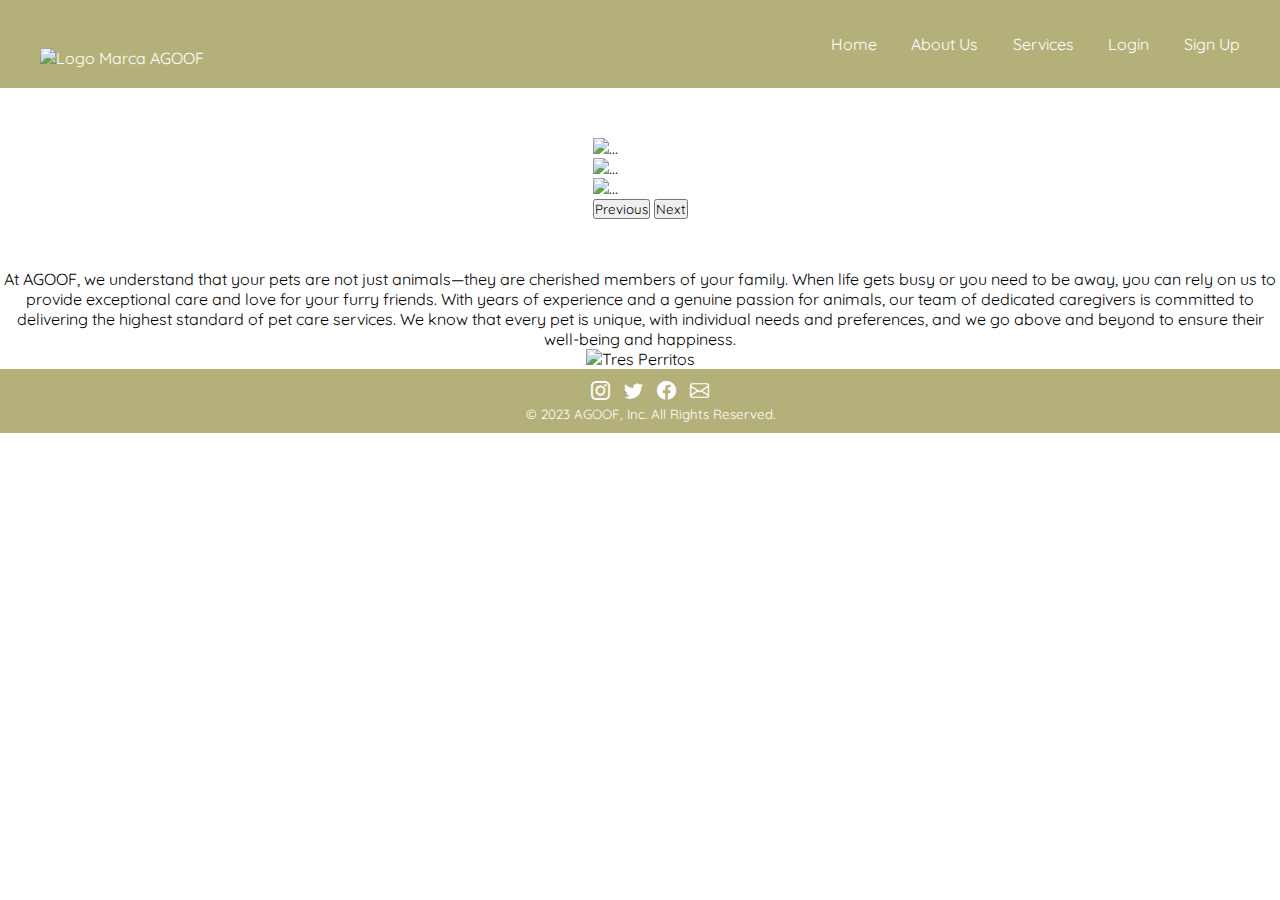
==== index.html @ e8cfb5ce "responsive" ====
<!DOCTYPE html>
<html lang="en">
<head>
<meta charset="UTF-8">
<meta http-equiv="X-UA-Compatible" content="IE=edge">
<meta name="viewport" content="width=device-width, initial-scale=1.0">
<link rel="shortcut icon" href="./assets/huella-favicon.png">
<link rel="preconnect" href="https://fonts.googleapis.com">
<link rel="preconnect" href="https://fonts.gstatic.com" crossorigin>
<link href="https://fonts.googleapis.com/css2?family=Merriweather+Sans&display=swap" rel="stylesheet">
<link rel="preconnect" href="https://fonts.googleapis.com">
<link rel="preconnect" href="https://fonts.gstatic.com" crossorigin>
<link href="https://fonts.googleapis.com/css2?family=Quicksand&display=swap" rel="stylesheet">
<link href="https://cdn.jsdelivr.net/npm/bootstrap@5.3.0/dist/css/bootstrap.min.css" rel="stylesheet" integrity="sha384-9ndCyUaIbzAi2FUVXJi0CjmCapSmO7SnpJef0486qhLnuZ2cdeRhO02iuK6FUUVM" crossorigin="anonymous">
<link rel="stylesheet" href="https://cdn.jsdelivr.net/npm/bootstrap-icons@1.10.5/font/bootstrap-icons.css">
<link rel="stylesheet" href="./css/style.css">
    <title>AGOOF | Best PetCare</title>
</head>
<body>
    <header class="header">
        <a href="./index.html"><img src="./assets/logo-negativo-transparencia.png" alt="Logo Marca AGOOF"></a>
        <nav>
            <ul class="navbottom">
                <li> <a href="./index.html">Home</a> </li>
                <li> <a href="./pages/about-us.html">About Us</a> </li>
                <li> <a href="./pages/services.html">Services</a> </li>
                <li> <a href="./pages/login.html">Login</a> </li>
                <li> <a href="./pages/sign-up.html">Sign Up</a> </li>
            </ul>
        </nav>
    </header>
    <main>
        <div id="carouselExample" class="carousel slide">
            <div class="carousel-inner">
              <div class="carousel-item active">
                <img src="./assets/dog-carroussel1bbbb.png" class="imagen-carousel" class="d-block w-max-100" alt="...">
              </div>
              <div class="carousel-item">
                <img src="./assets/dog-carroussel2bbb.png" class="imagen-carousel" class="d-block w-max-100" alt="...">
              </div>
              <div class="carousel-item">
                <img src="./assets/dog-carroussel3.jpg" class="imagen-carousel" class="d-block w-max-100" alt="...">
              </div>
            </div>
            <button class="carousel-control-prev" type="button" data-bs-target="#carouselExample" data-bs-slide="prev">
              <span class="carousel-control-prev-icon" aria-hidden="true"></span>
              <span class="visually-hidden">Previous</span>
            </button>
            <button class="carousel-control-next" type="button" data-bs-target="#carouselExample" data-bs-slide="next">
              <span class="carousel-control-next-icon" aria-hidden="true"></span>
              <span class="visually-hidden">Next</span>
            </button>
          </div>
       <!-- <h1>Welcome to AGOOF</h1>-->
        <section class="container" >
            <p class="fs-5">
                At AGOOF, we understand that your pets are not just animals—they are cherished members of your family. When life gets busy or you need to be away,
                 you can rely on us to provide exceptional care and love for your furry friends. 
                 With years of experience and a genuine passion for animals, our team of dedicated caregivers is committed to delivering the highest standard of pet care services. 
                We know that every pet is unique, with individual needs and preferences, and we go above and beyond to ensure their well-being and happiness.
            </p>
        </section>
         <img src="./assets/tres-perritos-hero.avif" class="img-responsive" alt="Tres Perritos">

    </main>
    <footer class="footer">
      <div class="container">
      	  <div class="row">
				<div class="col">
        		<a href="#"><i class="bi bi-instagram"></i></a>
				<a href="#"><i class="bi bi-twitter"></i></a>         
				<a href="#"><i class="bi bi-facebook"></i></a>
				<a href="#"><i class="bi bi-envelope"></i></a>
				</div>
        	</div>
      <div>  
        <small> &copy 2023 AGOOF, Inc. All Rights Reserved.</small>
	  </div>
	  </div>
    </footer>

    <script src="https://cdn.jsdelivr.net/npm/bootstrap@5.3.0/dist/js/bootstrap.bundle.min.js" integrity="sha384-geWF76RCwLtnZ8qwWowPQNguL3RmwHVBC9FhGdlKrxdiJJigb/j/68SIy3Te4Bkz" crossorigin="anonymous"></script>  
</body>
</html>
---- css/style.css ----
* {
  margin: 0px;
  padding: 0px;
  font-family: 'Quicksand', sans-serif; }

h1 {
  padding-top: 50px;
  color: #5585AD;
  font-family: 'Merriweather Sans', sans-serif; }

h3 {
  text-decoration: underline;
  padding: 10px;
  font-family: 'Merriweather Sans', sans-serif; }

i {
  font-size: 19px;
  padding: 5px; }

.footer {
  background-color: #B3B179;
  padding: 20px 100px;
  color: white;
  text-align: center;
  bottom: 0;
  width: 100%;
  padding: 10px; }

.footer-sign-up {
  margin-top: 171px; }

.footer-login {
  margin-top: 275px; }

.footer div a {
  text-decoration: none;
  color: white; }

@media (max-width: 700px) {
  * {
    font-size: small; } }

.header {
  background-color: #B3B179;
  width: auto;
  padding: 20px;
  display: flex;
  flex-wrap: wrap;
  flex-direction: row;
  align-content: center;
  justify-content: space-between;
  align-items: flex-end;
  margin-bottom: 50px; }

.header img {
  width: 220px;
  margin-left: 20px; }

.navbottom {
  margin-bottom: auto; }

.header a {
  color: white;
  text-decoration: none; }

.header ul {
  display: flex;
  justify-content: space-evenly;
  list-style: none;
  margin-left: auto;
  width: 450px; }

.header nav ul li {
  padding: 7px;
  margin: 7px; }

.header nav ul li:hover {
  background-color: #5585AD;
  border-radius: 30px;
  padding: 7px; }

@media (max-width: 700px) {
  .header {
    display: flex;
    flex-direction: column;
    align-items: center;
    text-align: center;
    max-width: 650px;
    overflow: hidden;
    margin: 0px; }
  .header img {
    margin: 20px; }
  .header nav ul li {
    margin: auto;
    width: auto;
    flex-wrap: wrap; }
  header nav .navbottom {
    width: fit-content; } }

main {
  display: flex;
  justify-content: center;
  align-items: center;
  flex-direction: column; }

p {
  margin-top: 50px;
  text-align: center; }

.img-responsive {
  max-width: 100%;
  height: auto; }

main section a {
  color: white;
  text-decoration: none; }

.grid-padre {
  background-color: #fdf7f0;
  text-align: center;
  padding: 10px;
  display: grid;
  margin: auto;
  grid-template-columns: repeat(3, 1fr);
  grid-template-rows: repeat(2, 1fr);
  grid-template-areas: "daycare overnight walks"  ". drop-in .";
  /*VER ESTO DE FLEX CON GRID
    display: flex;
    flex-direction: column;
    align-items: center;
    text-align: center;
    padding: 20px;
    margin: 20px; 
   */ }

.pricing-column1 {
  margin: 30px;
  border: solid;
  border-radius: 10px;
  background-color: #8484d3;
  grid-area: daycare; }

.pricing-column1 img {
  width: 280px; }

.pricing-column2 {
  margin: 30px;
  border: solid;
  border-radius: 10px;
  background-color: violet;
  grid-area: overnight; }

.pricing-column2 img {
  width: 280px; }

.pricing-column3 {
  margin: 30px;
  border: solid;
  border-radius: 10px;
  background-color: pink;
  grid-area: walks; }

.pricing-column3 img {
  width: 280px; }

.pricing-column4 {
  margin: 30px;
  border: solid;
  border-radius: 10px;
  background-color: lightblue;
  grid-area: drop-in; }

.pricing-column4 img {
  width: 255px; }

@media (max-width: 700px) {
  .carousel-inner {
    max-width: fit-content; }
  .imagen-carousel {
    width: 400px;
    margin-top: 50px; } }

main {
  display: flex;
  justify-content: center;
  align-items: center;
  flex-direction: column; }

p {
  margin-top: 50px;
  text-align: center; }

main section a {
  color: white;
  text-decoration: none; }

.grid-padre {
  background-color: #fdf7f0;
  text-align: center;
  padding: 10px;
  display: grid;
  margin: auto;
  grid-template-columns: repeat(3, 1fr);
  grid-template-rows: repeat(2, 1fr);
  grid-template-areas: "daycare overnight walks"  ". drop-in .";
  /*VER ESTO DE FLEX CON GRID
    display: flex;
    flex-direction: column;
    align-items: center;
    text-align: center;
    padding: 20px;
    margin: 20px; 
   */ }

.pricing-column1 {
  margin: 30px;
  border: solid;
  border-radius: 10px;
  background-color: #8484d3;
  grid-area: daycare; }

.pricing-column1 img {
  width: 280px; }

.pricing-column2 {
  margin: 30px;
  border: solid;
  border-radius: 10px;
  background-color: violet;
  grid-area: overnight; }

.pricing-column2 img {
  width: 280px; }

.pricing-column3 {
  margin: 30px;
  border: solid;
  border-radius: 10px;
  background-color: pink;
  grid-area: walks; }

.pricing-column3 img {
  width: 280px; }

.pricing-column4 {
  margin: 30px;
  border: solid;
  border-radius: 10px;
  background-color: lightblue;
  grid-area: drop-in; }

.pricing-column4 img {
  width: 255px; }

/* si mi dispositivo tiene 700 o  menos ...*/
@media (max-width: 700px) {
  .grid-padre {
    background-color: transparent;
    display: flex;
    flex-direction: column;
    align-items: center;
    text-align: center;
    padding: 10px;
    margin: 10px; } }

.formulario {
  padding: 50px;
  display: flex;
  flex-direction: column;
  flex-wrap: wrap;
  border: 1px solid;
  border-radius: 5px;
  background-color: #f1f1f1;
  box-shadow: 3px 1px 5px 0px rgba(0, 0, 0, 0.75); }

.formulario input {
  margin: 12px; }

.formulario input[type="text"] {
  padding-left: 5px; }

.formulario input[type="email"] {
  padding-left: 5px; }

.formulario p a {
  text-decoration: none; }

.formulario {
  padding: 50px;
  display: flex;
  flex-direction: column;
  flex-wrap: wrap;
  border: 1px solid;
  border-radius: 5px;
  background-color: #f1f1f1;
  box-shadow: 3px 1px 5px 0px rgba(0, 0, 0, 0.75); }

.formulario input {
  margin: 12px; }

.formulario input[type="text"] {
  padding-left: 5px; }

.formulario input[type="email"] {
  padding-left: 5px; }

.formulario p a {
  text-decoration: none; }

main {
  display: flex;
  justify-content: center;
  align-items: center;
  flex-direction: column; }

p {
  margin-top: 50px;
  text-align: center; }

main section a {
  color: white;
  text-decoration: none; }

.section {
  padding: 20px;
  font-size: 20px;
  text-align: center; }

.segundo {
  padding: 20px;
  font-size: 20px;
  text-align: center; }

.segundo h2 {
  padding: 30px; }

@media (max-width: 700px) {
  h3 {
    text-align: center; }
  main section h3 {
    margin-top: 30px; } }
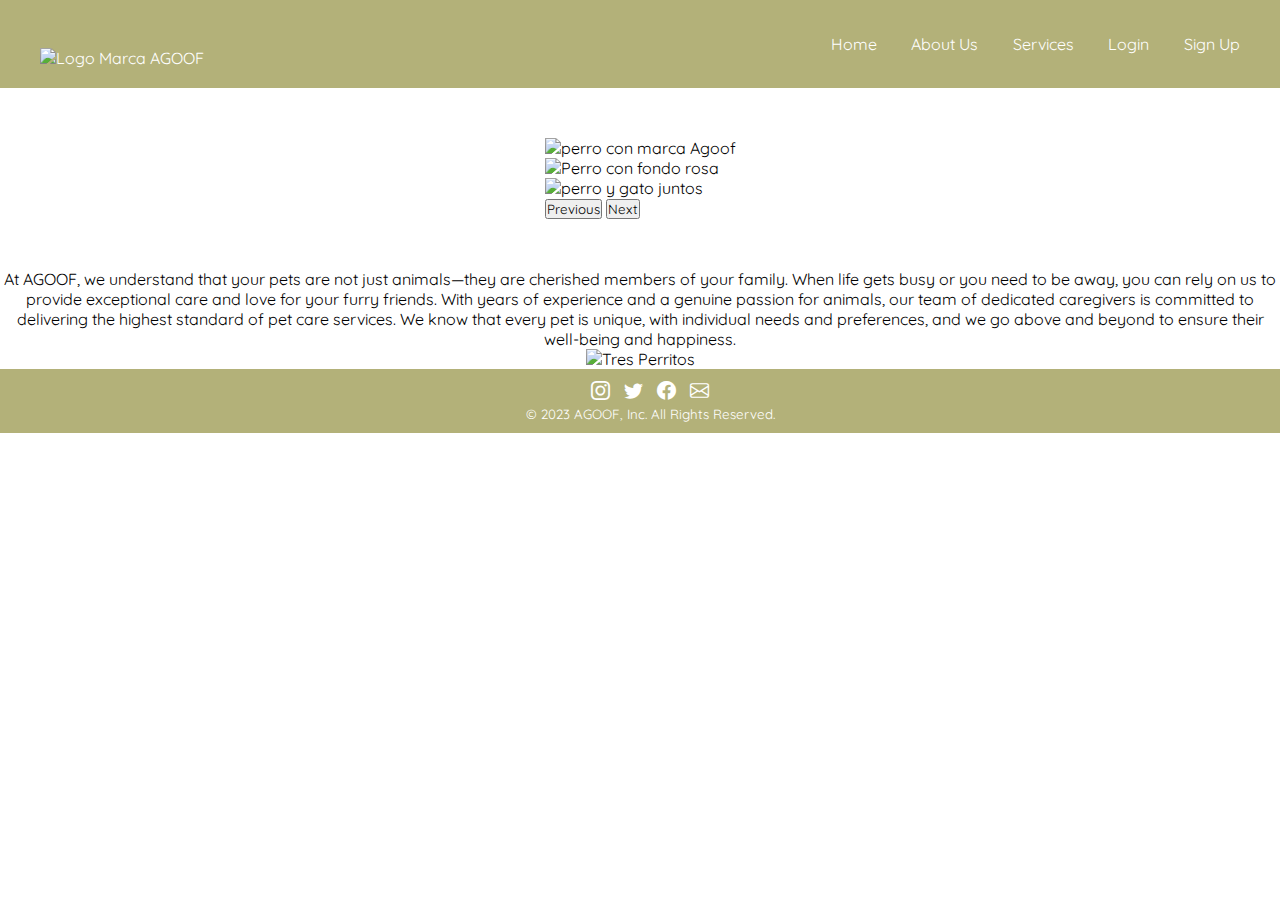
==== commit 2a65a158: "format document + alt img" ====
--- a/index.html
+++ b/index.html
@@ -1,84 +1,96 @@
 <!DOCTYPE html>
 <html lang="en">
+
 <head>
-<meta charset="UTF-8">
-<meta http-equiv="X-UA-Compatible" content="IE=edge">
-<meta name="viewport" content="width=device-width, initial-scale=1.0">
-<link rel="shortcut icon" href="./assets/huella-favicon.png">
-<link rel="preconnect" href="https://fonts.googleapis.com">
-<link rel="preconnect" href="https://fonts.gstatic.com" crossorigin>
-<link href="https://fonts.googleapis.com/css2?family=Merriweather+Sans&display=swap" rel="stylesheet">
-<link rel="preconnect" href="https://fonts.googleapis.com">
-<link rel="preconnect" href="https://fonts.gstatic.com" crossorigin>
-<link href="https://fonts.googleapis.com/css2?family=Quicksand&display=swap" rel="stylesheet">
-<link href="https://cdn.jsdelivr.net/npm/bootstrap@5.3.0/dist/css/bootstrap.min.css" rel="stylesheet" integrity="sha384-9ndCyUaIbzAi2FUVXJi0CjmCapSmO7SnpJef0486qhLnuZ2cdeRhO02iuK6FUUVM" crossorigin="anonymous">
-<link rel="stylesheet" href="https://cdn.jsdelivr.net/npm/bootstrap-icons@1.10.5/font/bootstrap-icons.css">
-<link rel="stylesheet" href="./css/style.css">
-    <title>AGOOF | Best PetCare</title>
+  <meta charset="UTF-8" />
+  <meta http-equiv="X-UA-Compatible" content="IE=edge" />
+  <meta name="viewport" content="width=device-width, initial-scale=1.0" />
+  <link rel="shortcut icon" href="./assets/huella-favicon.png" />
+  <link rel="preconnect" href="https://fonts.googleapis.com" />
+  <link rel="preconnect" href="https://fonts.gstatic.com" crossorigin />
+  <link href="https://fonts.googleapis.com/css2?family=Merriweather+Sans&display=swap" rel="stylesheet" />
+  <link rel="preconnect" href="https://fonts.googleapis.com" />
+  <link rel="preconnect" href="https://fonts.gstatic.com" crossorigin />
+  <link href="https://fonts.googleapis.com/css2?family=Quicksand&display=swap" rel="stylesheet" />
+  <link href="https://cdn.jsdelivr.net/npm/bootstrap@5.3.0/dist/css/bootstrap.min.css" rel="stylesheet"
+    integrity="sha384-9ndCyUaIbzAi2FUVXJi0CjmCapSmO7SnpJef0486qhLnuZ2cdeRhO02iuK6FUUVM" crossorigin="anonymous" />
+  <link rel="stylesheet" href="https://cdn.jsdelivr.net/npm/bootstrap-icons@1.10.5/font/bootstrap-icons.css" />
+  <link rel="stylesheet" href="./css/style.css" />
+  <title>AGOOF | Best PetCare</title>
 </head>
+
 <body>
-    <header class="header">
-        <a href="./index.html"><img src="./assets/logo-negativo-transparencia.png" alt="Logo Marca AGOOF"></a>
-        <nav>
-            <ul class="navbottom">
-                <li> <a href="./index.html">Home</a> </li>
-                <li> <a href="./pages/about-us.html">About Us</a> </li>
-                <li> <a href="./pages/services.html">Services</a> </li>
-                <li> <a href="./pages/login.html">Login</a> </li>
-                <li> <a href="./pages/sign-up.html">Sign Up</a> </li>
-            </ul>
-        </nav>
-    </header>
-    <main>
-        <div id="carouselExample" class="carousel slide">
-            <div class="carousel-inner">
-              <div class="carousel-item active">
-                <img src="./assets/dog-carroussel1bbbb.png" class="imagen-carousel" class="d-block w-max-100" alt="...">
-              </div>
-              <div class="carousel-item">
-                <img src="./assets/dog-carroussel2bbb.png" class="imagen-carousel" class="d-block w-max-100" alt="...">
-              </div>
-              <div class="carousel-item">
-                <img src="./assets/dog-carroussel3.jpg" class="imagen-carousel" class="d-block w-max-100" alt="...">
-              </div>
-            </div>
-            <button class="carousel-control-prev" type="button" data-bs-target="#carouselExample" data-bs-slide="prev">
-              <span class="carousel-control-prev-icon" aria-hidden="true"></span>
-              <span class="visually-hidden">Previous</span>
-            </button>
-            <button class="carousel-control-next" type="button" data-bs-target="#carouselExample" data-bs-slide="next">
-              <span class="carousel-control-next-icon" aria-hidden="true"></span>
-              <span class="visually-hidden">Next</span>
-            </button>
-          </div>
-       <!-- <h1>Welcome to AGOOF</h1>-->
-        <section class="container" >
-            <p class="fs-5">
-                At AGOOF, we understand that your pets are not just animals—they are cherished members of your family. When life gets busy or you need to be away,
-                 you can rely on us to provide exceptional care and love for your furry friends. 
-                 With years of experience and a genuine passion for animals, our team of dedicated caregivers is committed to delivering the highest standard of pet care services. 
-                We know that every pet is unique, with individual needs and preferences, and we go above and beyond to ensure their well-being and happiness.
-            </p>
-        </section>
-         <img src="./assets/tres-perritos-hero.avif" class="img-responsive" alt="Tres Perritos">
+  <header class="header">
+    <a href="./index.html"><img src="./assets/logo-negativo-transparencia.png" alt="Logo Marca AGOOF" /></a>
+    <nav>
+      <ul class="navbottom">
+        <li><a href="./index.html">Home</a></li>
+        <li><a href="./pages/about-us.html">About Us</a></li>
+        <li><a href="./pages/services.html">Services</a></li>
+        <li><a href="./pages/login.html">Login</a></li>
+        <li><a href="./pages/sign-up.html">Sign Up</a></li>
+      </ul>
+    </nav>
+  </header>
+  <main>
+    <div id="carouselExample" class="carousel slide">
+      <div class="carousel-inner">
+        <div class="carousel-item active">
+          <img src="./assets/dog-carroussel1bbbb.png" class="imagen-carousel" class="d-block w-max-100"
+            alt="perro con marca Agoof" />
+        </div>
+        <div class="carousel-item">
+          <img src="./assets/dog-carroussel2bbb.png" class="imagen-carousel" class="d-block w-max-100"
+            alt="Perro con fondo rosa" />
+        </div>
+        <div class="carousel-item">
+          <img src="./assets/dog-carroussel3.jpg" class="imagen-carousel" class="d-block w-max-100"
+            alt="perro y gato juntos" />
+        </div>
+      </div>
+      <button class="carousel-control-prev" type="button" data-bs-target="#carouselExample" data-bs-slide="prev">
+        <span class="carousel-control-prev-icon" aria-hidden="true"></span>
+        <span class="visually-hidden">Previous</span>
+      </button>
+      <button class="carousel-control-next" type="button" data-bs-target="#carouselExample" data-bs-slide="next">
+        <span class="carousel-control-next-icon" aria-hidden="true"></span>
+        <span class="visually-hidden">Next</span>
+      </button>
+    </div>
+    <!-- <h1>Welcome to AGOOF</h1>-->
+    <section class="container">
+      <p class="fs-5">
+        At AGOOF, we understand that your pets are not just animals—they are
+        cherished members of your family. When life gets busy or you need to
+        be away, you can rely on us to provide exceptional care and love for
+        your furry friends. With years of experience and a genuine passion for
+        animals, our team of dedicated caregivers is committed to delivering
+        the highest standard of pet care services. We know that every pet is
+        unique, with individual needs and preferences, and we go above and
+        beyond to ensure their well-being and happiness.
+      </p>
+    </section>
+    <img src="./assets/tres-perritos-hero.avif" class="img-responsive" alt="Tres Perritos" />
+  </main>
+  <footer class="footer">
+    <div class="container">
+      <div class="row">
+        <div class="col">
+          <a href="#"><i class="bi bi-instagram"></i></a>
+          <a href="#"><i class="bi bi-twitter"></i></a>
+          <a href="#"><i class="bi bi-facebook"></i></a>
+          <a href="#"><i class="bi bi-envelope"></i></a>
+        </div>
+      </div>
+      <div>
+        <small> &copy 2023 AGOOF, Inc. All Rights Reserved.</small>
+      </div>
+    </div>
+  </footer>
 
-    </main>
-    <footer class="footer">
-      <div class="container">
-      	  <div class="row">
-				<div class="col">
-        		<a href="#"><i class="bi bi-instagram"></i></a>
-				<a href="#"><i class="bi bi-twitter"></i></a>         
-				<a href="#"><i class="bi bi-facebook"></i></a>
-				<a href="#"><i class="bi bi-envelope"></i></a>
-				</div>
-        	</div>
-      <div>  
-        <small> &copy 2023 AGOOF, Inc. All Rights Reserved.</small>
-	  </div>
-	  </div>
-    </footer>
+  <script src="https://cdn.jsdelivr.net/npm/bootstrap@5.3.0/dist/js/bootstrap.bundle.min.js"
+    integrity="sha384-geWF76RCwLtnZ8qwWowPQNguL3RmwHVBC9FhGdlKrxdiJJigb/j/68SIy3Te4Bkz"
+    crossorigin="anonymous"></script>
+</body>
 
-    <script src="https://cdn.jsdelivr.net/npm/bootstrap@5.3.0/dist/js/bootstrap.bundle.min.js" integrity="sha384-geWF76RCwLtnZ8qwWowPQNguL3RmwHVBC9FhGdlKrxdiJJigb/j/68SIy3Te4Bkz" crossorigin="anonymous"></script>  
-</body>
 </html>--- a/css/style.css
+++ b/css/style.css
@@ -123,7 +123,7 @@
   margin: auto;
   grid-template-columns: repeat(3, 1fr);
   grid-template-rows: repeat(2, 1fr);
-  grid-template-areas: "daycare overnight walks"  ". drop-in .";
+  grid-template-areas: "daycare overnight walks" ". drop-in .";
   /*VER ESTO DE FLEX CON GRID
     display: flex;
     flex-direction: column;
@@ -197,12 +197,12 @@
 .grid-padre {
   background-color: #fdf7f0;
   text-align: center;
-  padding: 10px;
+  padding: 7px;
   display: grid;
   margin: auto;
   grid-template-columns: repeat(3, 1fr);
   grid-template-rows: repeat(2, 1fr);
-  grid-template-areas: "daycare overnight walks"  ". drop-in .";
+  grid-template-areas: "daycare overnight walks" ". drop-in .";
   /*VER ESTO DE FLEX CON GRID
     display: flex;
     flex-direction: column;
@@ -213,44 +213,44 @@
    */ }
 
 .pricing-column1 {
-  margin: 30px;
+  margin: 20px;
   border: solid;
   border-radius: 10px;
   background-color: #8484d3;
   grid-area: daycare; }
 
 .pricing-column1 img {
-  width: 280px; }
+  width: 200px; }
 
 .pricing-column2 {
-  margin: 30px;
+  margin: 20px;
   border: solid;
   border-radius: 10px;
   background-color: violet;
   grid-area: overnight; }
 
 .pricing-column2 img {
-  width: 280px; }
+  width: 200px; }
 
 .pricing-column3 {
-  margin: 30px;
+  margin: 20px;
   border: solid;
   border-radius: 10px;
   background-color: pink;
   grid-area: walks; }
 
 .pricing-column3 img {
-  width: 280px; }
+  width: 200px; }
 
 .pricing-column4 {
-  margin: 30px;
+  margin: 20px;
   border: solid;
   border-radius: 10px;
   background-color: lightblue;
   grid-area: drop-in; }
 
 .pricing-column4 img {
-  width: 255px; }
+  width: 200px; }
 
 /* si mi dispositivo tiene 700 o  menos ...*/
 @media (max-width: 700px) {
@@ -338,4 +338,6 @@
   h3 {
     text-align: center; }
   main section h3 {
-    margin-top: 30px; } }
+    margin-top: 30px; }
+  iframe {
+    width: auto; } }
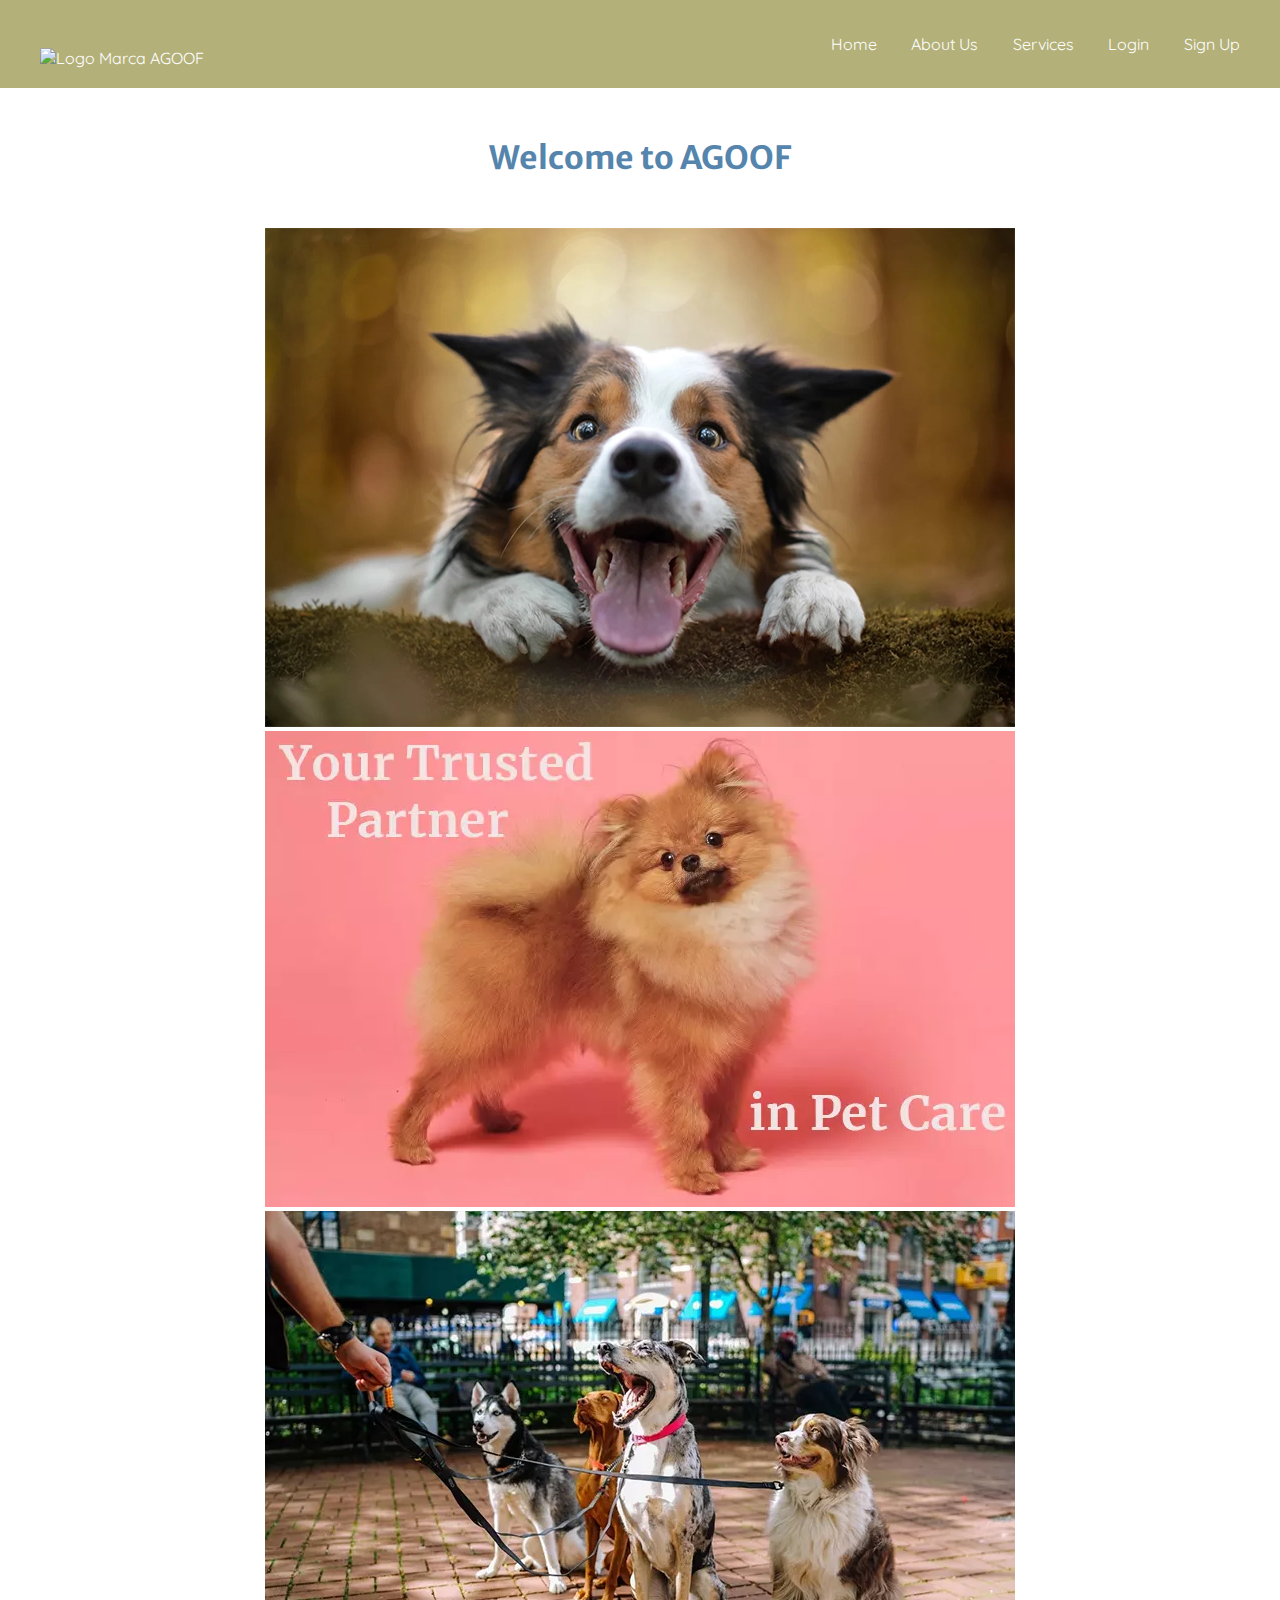
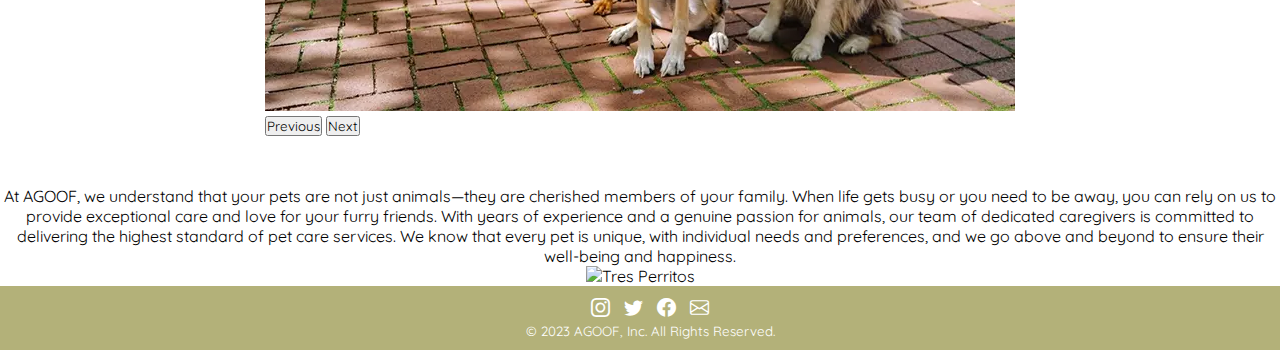
==== commit ed6fa6ca: "imagenes .webp" ====
--- a/index.html
+++ b/index.html
@@ -5,6 +5,10 @@
   <meta charset="UTF-8" />
   <meta http-equiv="X-UA-Compatible" content="IE=edge" />
   <meta name="viewport" content="width=device-width, initial-scale=1.0" />
+  <meta name="description"
+    content="Best Pet Care in your neighborhood. Meet our trusted sitters and put the worry aside. Book dog sitting or dog boarding online!">
+  <meta name="keywords"
+    content="PET, PETCARE, DOG, CAT, SITTING, DAYCARE, OVERNIGHT, DOG WALKER, BEST PET CARE, NY, ASTORIA">
   <link rel="shortcut icon" href="./assets/huella-favicon.png" />
   <link rel="preconnect" href="https://fonts.googleapis.com" />
   <link rel="preconnect" href="https://fonts.gstatic.com" crossorigin />
@@ -35,16 +39,18 @@
   <main>
     <div id="carouselExample" class="carousel slide">
       <div class="carousel-inner">
+        <h1>Welcome to AGOOF</h1>
         <div class="carousel-item active">
-          <img src="./assets/dog-carroussel1bbbb.png" class="imagen-carousel" class="d-block w-max-100"
+
+          <img src="./assets/portada-dog.webp" class="imagen-carousel" class="d-block w-max-100"
             alt="perro con marca Agoof" />
         </div>
         <div class="carousel-item">
-          <img src="./assets/dog-carroussel2bbb.png" class="imagen-carousel" class="d-block w-max-100"
+          <img src="./assets/pink-dog.webp" class="imagen-carousel" class="d-block w-max-100"
             alt="Perro con fondo rosa" />
         </div>
         <div class="carousel-item">
-          <img src="./assets/dog-carroussel3.jpg" class="imagen-carousel" class="d-block w-max-100"
+          <img src="./assets/three-dogs.webp" class="imagen-carousel" class="d-block w-max-100"
             alt="perro y gato juntos" />
         </div>
       </div>
--- a/css/style.css
+++ b/css/style.css
@@ -1,44 +1,20 @@
 * {
   margin: 0px;
   padding: 0px;
-  font-family: 'Quicksand', sans-serif; }
+  font-family: 'Quicksand', sans-serif;
+}
 
 h1 {
   padding-top: 50px;
   color: #5585AD;
-  font-family: 'Merriweather Sans', sans-serif; }
+  font-family: 'Merriweather Sans', sans-serif;
+}
 
 h3 {
   text-decoration: underline;
   padding: 10px;
-  font-family: 'Merriweather Sans', sans-serif; }
-
-i {
-  font-size: 19px;
-  padding: 5px; }
-
-.footer {
-  background-color: #B3B179;
-  padding: 20px 100px;
-  color: white;
-  text-align: center;
-  bottom: 0;
-  width: 100%;
-  padding: 10px; }
-
-.footer-sign-up {
-  margin-top: 171px; }
-
-.footer-login {
-  margin-top: 275px; }
-
-.footer div a {
-  text-decoration: none;
-  color: white; }
-
-@media (max-width: 700px) {
-  * {
-    font-size: small; } }
+  font-family: 'Merriweather Sans', sans-serif;
+}
 
 .header {
   background-color: #B3B179;
@@ -50,34 +26,41 @@
   align-content: center;
   justify-content: space-between;
   align-items: flex-end;
-  margin-bottom: 50px; }
+  margin-bottom: 50px;
+}
 
 .header img {
   width: 220px;
-  margin-left: 20px; }
+  margin-left: 20px;
+}
 
 .navbottom {
-  margin-bottom: auto; }
+  margin-bottom: auto;
+}
 
 .header a {
   color: white;
-  text-decoration: none; }
+  text-decoration: none;
+}
 
 .header ul {
   display: flex;
   justify-content: space-evenly;
   list-style: none;
   margin-left: auto;
-  width: 450px; }
+  width: 450px;
+}
 
 .header nav ul li {
   padding: 7px;
-  margin: 7px; }
+  margin: 7px;
+}
 
 .header nav ul li:hover {
   background-color: #5585AD;
   border-radius: 30px;
-  padding: 7px; }
+  padding: 7px;
+}
 
 @media (max-width: 700px) {
   .header {
@@ -87,43 +70,94 @@
     text-align: center;
     max-width: 650px;
     overflow: hidden;
-    margin: 0px; }
+    margin: 0px;
+  }
+
   .header img {
-    margin: 20px; }
+    margin: 20px;
+  }
+
   .header nav ul li {
     margin: auto;
     width: auto;
-    flex-wrap: wrap; }
+    flex-wrap: wrap;
+  }
+
   header nav .navbottom {
-    width: fit-content; } }
+    width: fit-content;
+  }
+}
 
 main {
   display: flex;
   justify-content: center;
   align-items: center;
-  flex-direction: column; }
+  flex-direction: column;
+}
 
 p {
   margin-top: 50px;
-  text-align: center; }
+  text-align: center;
+}
 
 .img-responsive {
   max-width: 100%;
-  height: auto; }
+  height: auto;
+}
+
+.carousel-inner h1 {
+  text-align: center;
+  margin-bottom: 50px;
+  padding: 0;
+}
 
 main section a {
   color: white;
-  text-decoration: none; }
+  text-decoration: none;
+}
+
+@media (max-width: 700px) {
+  .carousel-inner {
+    max-width: fit-content;
+  }
+
+  .imagen-carousel {
+    width: 400px;
+    margin-top: 50px;
+  }
+
+  .carousel-inner h1 {
+    padding-top: 40px;
+    margin-bottom: 0px;
+  }
+}
+
+main {
+  display: flex;
+  justify-content: center;
+  align-items: center;
+  flex-direction: column;
+}
+
+p {
+  margin-top: 50px;
+  text-align: center;
+}
+
+main section a {
+  color: white;
+  text-decoration: none;
+}
 
 .grid-padre {
-  background-color: #fdf7f0;
-  text-align: center;
-  padding: 10px;
+  text-align: center;
+  padding: 7px;
   display: grid;
   margin: auto;
   grid-template-columns: repeat(3, 1fr);
   grid-template-rows: repeat(2, 1fr);
-  grid-template-areas: "daycare overnight walks" ". drop-in .";
+  grid-template-areas: "daycare overnight walks"
+    ". drop-in .";
   /*VER ESTO DE FLEX CON GRID
     display: flex;
     flex-direction: column;
@@ -131,126 +165,56 @@
     text-align: center;
     padding: 20px;
     margin: 20px; 
-   */ }
-
-.pricing-column1 {
-  margin: 30px;
-  border: solid;
-  border-radius: 10px;
-  background-color: #8484d3;
-  grid-area: daycare; }
-
-.pricing-column1 img {
-  width: 280px; }
-
-.pricing-column2 {
-  margin: 30px;
-  border: solid;
-  border-radius: 10px;
-  background-color: violet;
-  grid-area: overnight; }
-
-.pricing-column2 img {
-  width: 280px; }
-
-.pricing-column3 {
-  margin: 30px;
-  border: solid;
-  border-radius: 10px;
-  background-color: pink;
-  grid-area: walks; }
-
-.pricing-column3 img {
-  width: 280px; }
-
-.pricing-column4 {
-  margin: 30px;
-  border: solid;
-  border-radius: 10px;
-  background-color: lightblue;
-  grid-area: drop-in; }
-
-.pricing-column4 img {
-  width: 255px; }
-
-@media (max-width: 700px) {
-  .carousel-inner {
-    max-width: fit-content; }
-  .imagen-carousel {
-    width: 400px;
-    margin-top: 50px; } }
-
-main {
-  display: flex;
-  justify-content: center;
-  align-items: center;
-  flex-direction: column; }
-
-p {
-  margin-top: 50px;
-  text-align: center; }
-
-main section a {
-  color: white;
-  text-decoration: none; }
-
-.grid-padre {
-  background-color: #fdf7f0;
-  text-align: center;
-  padding: 7px;
-  display: grid;
-  margin: auto;
-  grid-template-columns: repeat(3, 1fr);
-  grid-template-rows: repeat(2, 1fr);
-  grid-template-areas: "daycare overnight walks" ". drop-in .";
-  /*VER ESTO DE FLEX CON GRID
-    display: flex;
-    flex-direction: column;
-    align-items: center;
-    text-align: center;
-    padding: 20px;
-    margin: 20px; 
-   */ }
+   */
+}
+
+.grid-padre div h3 {
+  text-decoration: none;
+  color: #2a2a2a;
+  font-family: 'Quicksand', sans-serif;
+  font-size: 23px;
+  font-weight: 300;
+}
 
 .pricing-column1 {
   margin: 20px;
-  border: solid;
-  border-radius: 10px;
-  background-color: #8484d3;
-  grid-area: daycare; }
+  grid-area: daycare;
+}
 
 .pricing-column1 img {
-  width: 200px; }
+  width: 200px;
+  border-radius: 15px;
+}
 
 .pricing-column2 {
   margin: 20px;
-  border: solid;
-  border-radius: 10px;
-  background-color: violet;
-  grid-area: overnight; }
+  grid-area: overnight;
+}
 
 .pricing-column2 img {
-  width: 200px; }
+  width: 200px;
+  border-radius: 15px;
+}
 
 .pricing-column3 {
   margin: 20px;
-  border: solid;
-  border-radius: 10px;
-  background-color: pink;
-  grid-area: walks; }
+  grid-area: walks;
+}
 
 .pricing-column3 img {
-  width: 200px; }
+  width: 220px;
+  border-radius: 15px;
+}
 
 .pricing-column4 {
   margin: 20px;
-  border: solid;
-  border-radius: 10px;
-  background-color: lightblue;
-  grid-area: drop-in; }
+  grid-area: drop-in;
+}
 
 .pricing-column4 img {
-  width: 200px; }
+  width: 200px;
+  border-radius: 15px;
+}
 
 /* si mi dispositivo tiene 700 o  menos ...*/
 @media (max-width: 700px) {
@@ -261,7 +225,9 @@
     align-items: center;
     text-align: center;
     padding: 10px;
-    margin: 10px; } }
+    margin: 10px;
+  }
+}
 
 .formulario {
   padding: 50px;
@@ -271,19 +237,24 @@
   border: 1px solid;
   border-radius: 5px;
   background-color: #f1f1f1;
-  box-shadow: 3px 1px 5px 0px rgba(0, 0, 0, 0.75); }
+  box-shadow: 3px 1px 5px 0px rgba(0, 0, 0, 0.75);
+}
 
 .formulario input {
-  margin: 12px; }
+  margin: 12px;
+}
 
 .formulario input[type="text"] {
-  padding-left: 5px; }
+  padding-left: 5px;
+}
 
 .formulario input[type="email"] {
-  padding-left: 5px; }
+  padding-left: 5px;
+}
 
 .formulario p a {
-  text-decoration: none; }
+  text-decoration: none;
+}
 
 .formulario {
   padding: 50px;
@@ -293,51 +264,124 @@
   border: 1px solid;
   border-radius: 5px;
   background-color: #f1f1f1;
-  box-shadow: 3px 1px 5px 0px rgba(0, 0, 0, 0.75); }
+  box-shadow: 3px 1px 5px 0px rgba(0, 0, 0, 0.75);
+}
 
 .formulario input {
-  margin: 12px; }
+  margin: 12px;
+}
 
 .formulario input[type="text"] {
-  padding-left: 5px; }
+  padding-left: 5px;
+}
 
 .formulario input[type="email"] {
-  padding-left: 5px; }
+  padding-left: 5px;
+}
 
 .formulario p a {
-  text-decoration: none; }
+  text-decoration: none;
+}
 
 main {
   display: flex;
   justify-content: center;
   align-items: center;
-  flex-direction: column; }
+  flex-direction: column;
+}
 
 p {
   margin-top: 50px;
-  text-align: center; }
+  text-align: center;
+}
 
 main section a {
   color: white;
-  text-decoration: none; }
+  text-decoration: none;
+}
 
 .section {
   padding: 20px;
   font-size: 20px;
-  text-align: center; }
+  text-align: center;
+}
 
 .segundo {
   padding: 20px;
   font-size: 20px;
-  text-align: center; }
+  text-align: center;
+}
 
 .segundo h2 {
-  padding: 30px; }
+  padding: 30px;
+}
 
 @media (max-width: 700px) {
   h3 {
-    text-align: center; }
+    text-align: center;
+  }
+
   main section h3 {
-    margin-top: 30px; }
+    margin-top: 30px;
+  }
+
   iframe {
-    width: auto; } }
+    width: auto;
+  }
+}
+
+.daycare-settings {
+  margin: 50px;
+}
+
+.daycare-settings p {
+  text-align: left;
+}
+
+.daycare-rates {
+  background-color: #5585AD;
+  width: 200px;
+  height: 200px;
+  color: white;
+  font-size: 35px;
+  padding: 20px;
+  text-align: center;
+}
+
+.footer {
+  background-color: #B3B179;
+  padding: 20px 100px;
+  color: white;
+  text-align: center;
+  bottom: 0;
+  width: 100%;
+  padding: 10px;
+}
+
+.footer-sign-up {
+  margin-top: 141px;
+}
+
+.footer-login {
+  margin-top: 275px;
+}
+
+.footer div a {
+  text-decoration: none;
+  color: white;
+}
+
+.footer-daycare {
+  margin-top: 285px;
+}
+
+i {
+  font-size: 19px;
+  padding: 5px;
+}
+
+@media (max-width: 700px) {
+  * {
+    font-size: small;
+  }
+}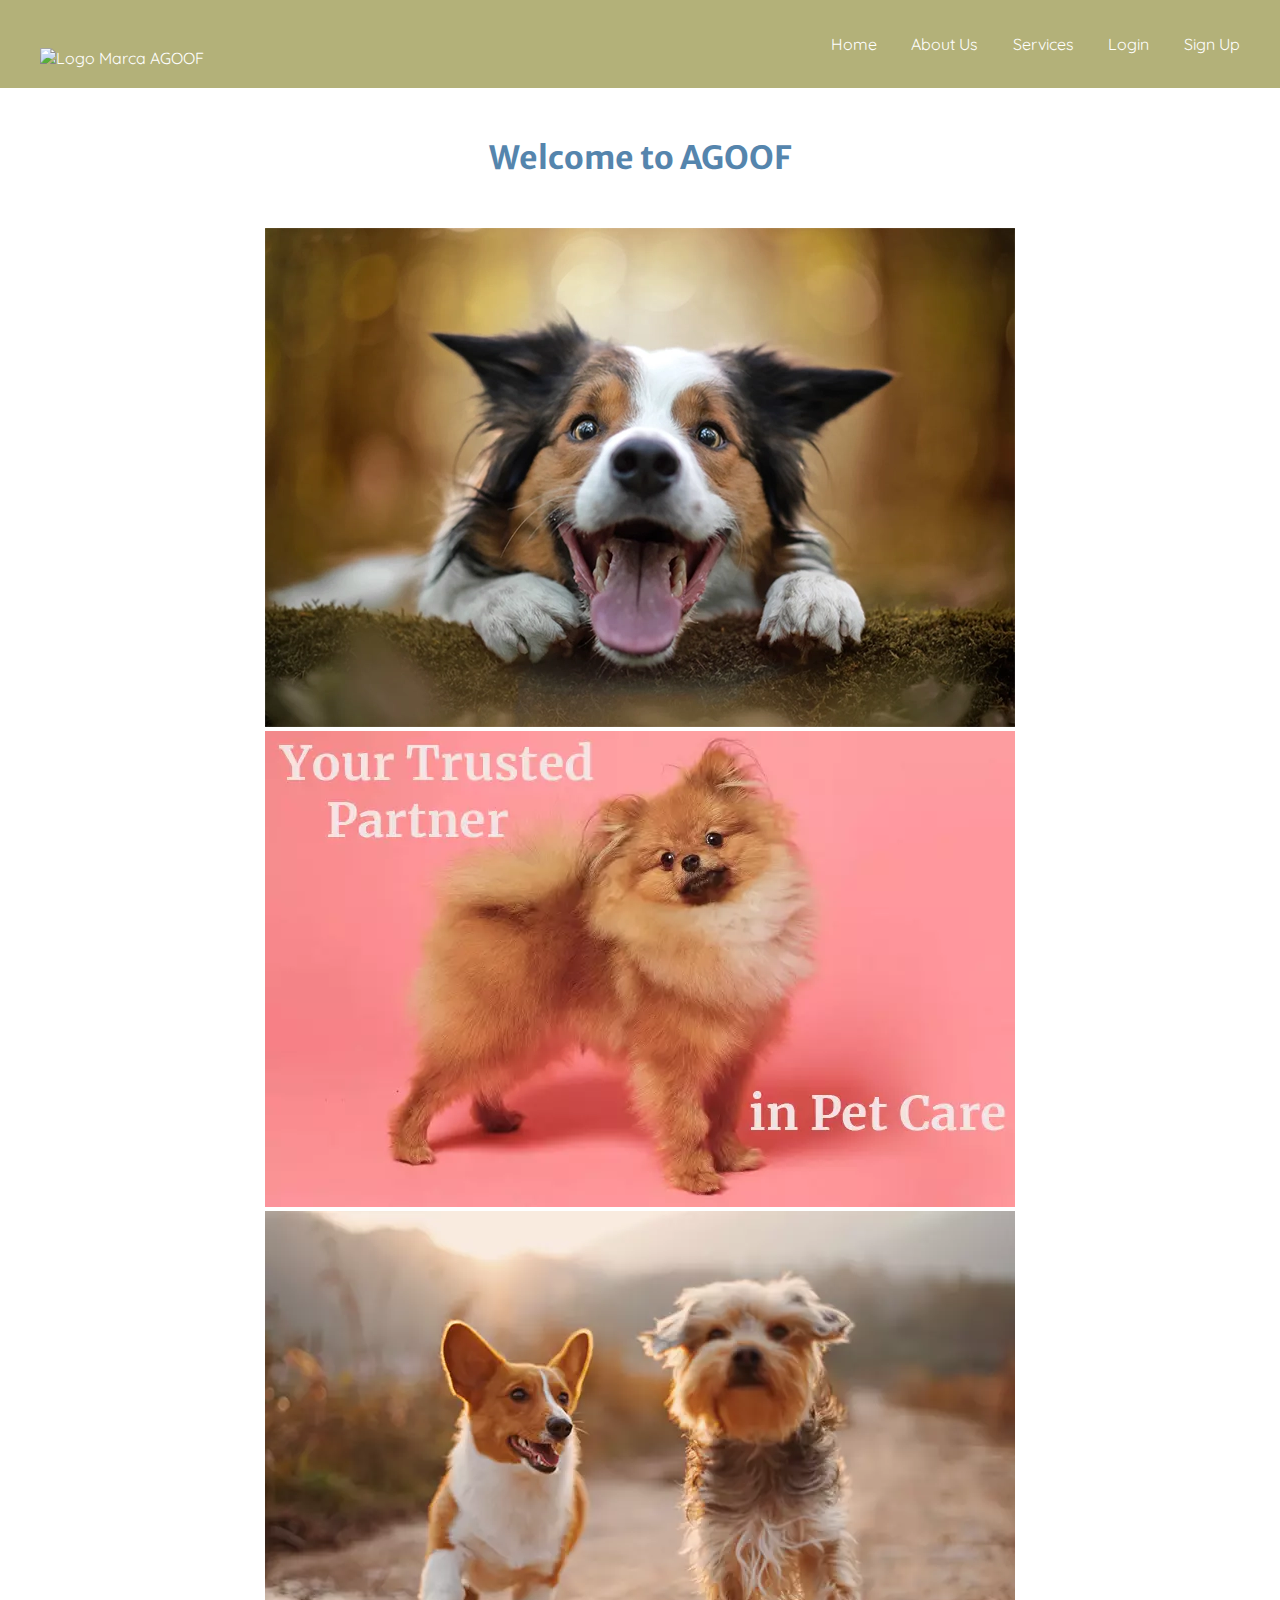
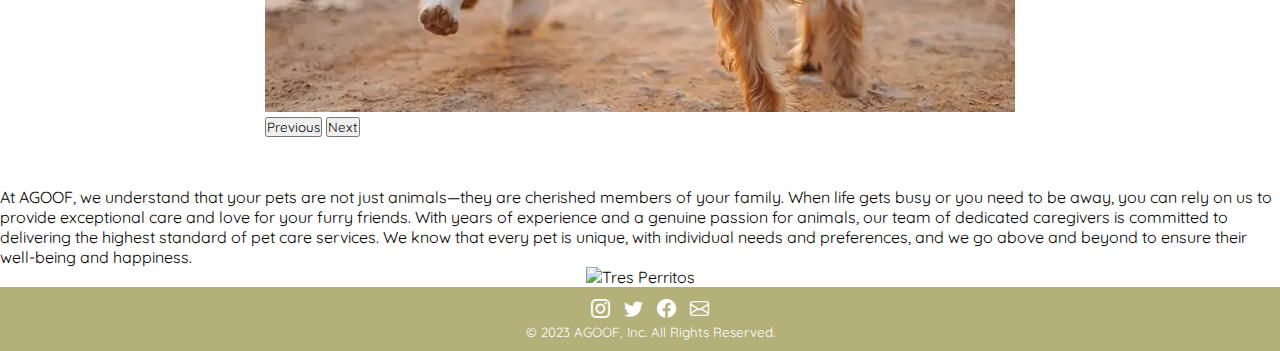
==== commit eb37a997: "correcciones" ====
--- a/index.html
+++ b/index.html
@@ -9,7 +9,7 @@
     content="Best Pet Care in your neighborhood. Meet our trusted sitters and put the worry aside. Book dog sitting or dog boarding online!">
   <meta name="keywords"
     content="PET, PETCARE, DOG, CAT, SITTING, DAYCARE, OVERNIGHT, DOG WALKER, BEST PET CARE, NY, ASTORIA">
-  <link rel="shortcut icon" href="./assets/huella-favicon.png" />
+  <link rel="icon" type="image/x-icon" href="./assets/huella-favicon.png">
   <link rel="preconnect" href="https://fonts.googleapis.com" />
   <link rel="preconnect" href="https://fonts.gstatic.com" crossorigin />
   <link href="https://fonts.googleapis.com/css2?family=Merriweather+Sans&display=swap" rel="stylesheet" />
@@ -19,6 +19,7 @@
   <link href="https://cdn.jsdelivr.net/npm/bootstrap@5.3.0/dist/css/bootstrap.min.css" rel="stylesheet"
     integrity="sha384-9ndCyUaIbzAi2FUVXJi0CjmCapSmO7SnpJef0486qhLnuZ2cdeRhO02iuK6FUUVM" crossorigin="anonymous" />
   <link rel="stylesheet" href="https://cdn.jsdelivr.net/npm/bootstrap-icons@1.10.5/font/bootstrap-icons.css" />
+  <link rel="stylesheet" href="https://cdnjs.cloudflare.com/ajax/libs/animate.css/4.1.1/animate.min.css">
   <link rel="stylesheet" href="./css/style.css" />
   <title>AGOOF | Best PetCare</title>
 </head>
@@ -39,19 +40,17 @@
   <main>
     <div id="carouselExample" class="carousel slide">
       <div class="carousel-inner">
-        <h1>Welcome to AGOOF</h1>
+        <h1 class="animate__animated animate__flipInY">Welcome to AGOOF</h1>
         <div class="carousel-item active">
-
-          <img src="./assets/portada-dog.webp" class="imagen-carousel" class="d-block w-max-100"
-            alt="perro con marca Agoof" />
+          <img src="./assets/portada-dog.webp" class="imagen-carousel" class="d-block w-max-100" alt="Happy Dog" />
         </div>
         <div class="carousel-item">
           <img src="./assets/pink-dog.webp" class="imagen-carousel" class="d-block w-max-100"
-            alt="Perro con fondo rosa" />
+            alt="dog with pink background" />
         </div>
         <div class="carousel-item">
-          <img src="./assets/three-dogs.webp" class="imagen-carousel" class="d-block w-max-100"
-            alt="perro y gato juntos" />
+          <img src="./assets/2-perros-marron-mediana.webp" class="imagen-carousel" class="d-block w-max-100"
+            alt="two small dogs running" />
         </div>
       </div>
       <button class="carousel-control-prev" type="button" data-bs-target="#carouselExample" data-bs-slide="prev">
--- a/css/style.css
+++ b/css/style.css
@@ -1,20 +1,17 @@
 * {
   margin: 0px;
   padding: 0px;
-  font-family: 'Quicksand', sans-serif;
-}
+  font-family: 'Quicksand', sans-serif; }
 
 h1 {
   padding-top: 50px;
   color: #5585AD;
-  font-family: 'Merriweather Sans', sans-serif;
-}
+  font-family: 'Merriweather Sans', sans-serif; }
 
 h3 {
   text-decoration: underline;
   padding: 10px;
-  font-family: 'Merriweather Sans', sans-serif;
-}
+  font-family: 'Merriweather Sans', sans-serif; }
 
 .header {
   background-color: #B3B179;
@@ -26,41 +23,34 @@
   align-content: center;
   justify-content: space-between;
   align-items: flex-end;
-  margin-bottom: 50px;
-}
+  margin-bottom: 50px; }
 
 .header img {
   width: 220px;
-  margin-left: 20px;
-}
+  margin-left: 20px; }
 
 .navbottom {
-  margin-bottom: auto;
-}
+  margin-bottom: auto; }
 
 .header a {
   color: white;
-  text-decoration: none;
-}
+  text-decoration: none; }
 
 .header ul {
   display: flex;
   justify-content: space-evenly;
   list-style: none;
   margin-left: auto;
-  width: 450px;
-}
+  width: 450px; }
 
 .header nav ul li {
   padding: 7px;
-  margin: 7px;
-}
+  margin: 7px; }
 
 .header nav ul li:hover {
   background-color: #5585AD;
   border-radius: 30px;
-  padding: 7px;
-}
+  padding: 7px; }
 
 @media (max-width: 700px) {
   .header {
@@ -70,84 +60,68 @@
     text-align: center;
     max-width: 650px;
     overflow: hidden;
-    margin: 0px;
-  }
-
+    margin: 0px; }
   .header img {
-    margin: 20px;
-  }
-
+    margin: 20px; }
   .header nav ul li {
     margin: auto;
     width: auto;
-    flex-wrap: wrap;
-  }
-
+    flex-wrap: wrap; }
   header nav .navbottom {
-    width: fit-content;
-  }
-}
+    width: fit-content; } }
 
 main {
   display: flex;
   justify-content: center;
   align-items: center;
-  flex-direction: column;
-}
+  flex-direction: column; }
 
 p {
   margin-top: 50px;
-  text-align: center;
-}
+  text-align: center; }
 
 .img-responsive {
   max-width: 100%;
-  height: auto;
-}
+  height: auto; }
 
 .carousel-inner h1 {
   text-align: center;
   margin-bottom: 50px;
-  padding: 0;
-}
+  padding: 0; }
 
 main section a {
   color: white;
-  text-decoration: none;
-}
+  text-decoration: none; }
 
 @media (max-width: 700px) {
   .carousel-inner {
-    max-width: fit-content;
-  }
-
+    max-width: fit-content; }
   .imagen-carousel {
     width: 400px;
-    margin-top: 50px;
-  }
-
+    margin-top: 50px; }
   .carousel-inner h1 {
     padding-top: 40px;
-    margin-bottom: 0px;
-  }
-}
+    margin-bottom: 0px; } }
 
 main {
   display: flex;
   justify-content: center;
   align-items: center;
-  flex-direction: column;
-}
+  flex-direction: column; }
 
 p {
   margin-top: 50px;
-  text-align: center;
-}
+  text-align: center; }
 
 main section a {
   color: white;
-  text-decoration: none;
-}
+  text-decoration: none; }
+
+.our-rates {
+  font-size: 25px;
+  font-weight: 500;
+  font-family: 'Merriweather Sans', sans-serif;
+  color: #5585AD; }
 
 .grid-padre {
   text-align: center;
@@ -156,65 +130,51 @@
   margin: auto;
   grid-template-columns: repeat(3, 1fr);
   grid-template-rows: repeat(2, 1fr);
-  grid-template-areas: "daycare overnight walks"
-    ". drop-in .";
-  /*VER ESTO DE FLEX CON GRID
-    display: flex;
-    flex-direction: column;
-    align-items: center;
-    text-align: center;
-    padding: 20px;
-    margin: 20px; 
-   */
-}
+  grid-template-areas: "daycare overnight walks" ". drop-in ."; }
 
 .grid-padre div h3 {
   text-decoration: none;
   color: #2a2a2a;
   font-family: 'Quicksand', sans-serif;
   font-size: 23px;
-  font-weight: 300;
-}
+  font-weight: 300; }
 
 .pricing-column1 {
-  margin: 20px;
-  grid-area: daycare;
-}
+  margin: 20px 20px;
+  grid-area: daycare; }
 
 .pricing-column1 img {
   width: 200px;
-  border-radius: 15px;
-}
+  border-radius: 15px; }
 
 .pricing-column2 {
   margin: 20px;
-  grid-area: overnight;
-}
+  grid-area: overnight; }
 
 .pricing-column2 img {
   width: 200px;
   border-radius: 15px;
-}
+  margin: 0 25px; }
+
+.img-hover:hover {
+  opacity: 0.5; }
 
 .pricing-column3 {
   margin: 20px;
-  grid-area: walks;
-}
+  grid-area: walks; }
 
 .pricing-column3 img {
   width: 220px;
-  border-radius: 15px;
-}
+  border-radius: 15px; }
 
 .pricing-column4 {
   margin: 20px;
-  grid-area: drop-in;
-}
+  grid-area: drop-in; }
 
 .pricing-column4 img {
-  width: 200px;
+  width: 230px;
   border-radius: 15px;
-}
+  margin-top: 20px; }
 
 /* si mi dispositivo tiene 700 o  menos ...*/
 @media (max-width: 700px) {
@@ -225,9 +185,10 @@
     align-items: center;
     text-align: center;
     padding: 10px;
-    margin: 10px;
-  }
-}
+    margin: 10px; } }
+
+.login-registration {
+  margin-bottom: 35px; }
 
 .formulario {
   padding: 50px;
@@ -237,24 +198,19 @@
   border: 1px solid;
   border-radius: 5px;
   background-color: #f1f1f1;
-  box-shadow: 3px 1px 5px 0px rgba(0, 0, 0, 0.75);
-}
+  box-shadow: 3px 1px 5px 0px rgba(0, 0, 0, 0.75); }
 
 .formulario input {
-  margin: 12px;
-}
+  margin: 12px; }
 
 .formulario input[type="text"] {
-  padding-left: 5px;
-}
+  padding-left: 5px; }
 
 .formulario input[type="email"] {
-  padding-left: 5px;
-}
+  padding-left: 5px; }
 
 .formulario p a {
-  text-decoration: none;
-}
+  text-decoration: none; }
 
 .formulario {
   padding: 50px;
@@ -264,89 +220,67 @@
   border: 1px solid;
   border-radius: 5px;
   background-color: #f1f1f1;
-  box-shadow: 3px 1px 5px 0px rgba(0, 0, 0, 0.75);
-}
+  box-shadow: 3px 1px 5px 0px rgba(0, 0, 0, 0.75); }
 
 .formulario input {
-  margin: 12px;
-}
+  margin: 12px; }
 
 .formulario input[type="text"] {
-  padding-left: 5px;
-}
+  padding-left: 5px; }
 
 .formulario input[type="email"] {
-  padding-left: 5px;
-}
+  padding-left: 5px; }
 
 .formulario p a {
-  text-decoration: none;
-}
+  text-decoration: none; }
 
 main {
   display: flex;
   justify-content: center;
   align-items: center;
-  flex-direction: column;
-}
+  flex-direction: column; }
 
 p {
   margin-top: 50px;
-  text-align: center;
-}
+  text-align: left; }
 
 main section a {
   color: white;
-  text-decoration: none;
-}
+  text-decoration: none; }
 
 .section {
   padding: 20px;
   font-size: 20px;
-  text-align: center;
-}
+  text-align: center; }
 
 .segundo {
   padding: 20px;
   font-size: 20px;
-  text-align: center;
-}
+  text-align: center; }
 
 .segundo h2 {
-  padding: 30px;
-}
+  padding: 30px; }
+
+.container-de-acordeon {
+  margin-bottom: 60px; }
 
 @media (max-width: 700px) {
   h3 {
-    text-align: center;
-  }
-
+    text-align: center; }
+  p {
+    text-align: center; }
   main section h3 {
-    margin-top: 30px;
-  }
-
+    margin-top: 30px; }
   iframe {
-    width: auto;
-  }
-}
-
-.daycare-settings {
-  margin: 50px;
-}
+    width: auto; } }
 
 .daycare-settings p {
   text-align: left;
-}
-
-.daycare-rates {
-  background-color: #5585AD;
-  width: 200px;
-  height: 200px;
-  color: white;
-  font-size: 35px;
-  padding: 20px;
-  text-align: center;
-}
+  font-size: 20px;
+  margin-bottom: 50px; }
+
+.daycare-settings li {
+  font-size: 18px; }
 
 .footer {
   background-color: #B3B179;
@@ -355,33 +289,25 @@
   text-align: center;
   bottom: 0;
   width: 100%;
-  padding: 10px;
-}
+  padding: 10px; }
 
 .footer-sign-up {
-  margin-top: 141px;
-}
+  margin-top: 141px; }
 
 .footer-login {
-  margin-top: 275px;
-}
+  margin-top: 275px; }
 
 .footer div a {
   text-decoration: none;
-  color: white;
-}
+  color: white; }
 
 .footer-daycare {
-  margin-top: 285px;
-}
+  margin-top: 285px; }
 
 i {
   font-size: 19px;
-  padding: 5px;
-}
+  padding: 5px; }
 
 @media (max-width: 700px) {
   * {
-    font-size: small;
-  }
-}+    font-size: small; } }
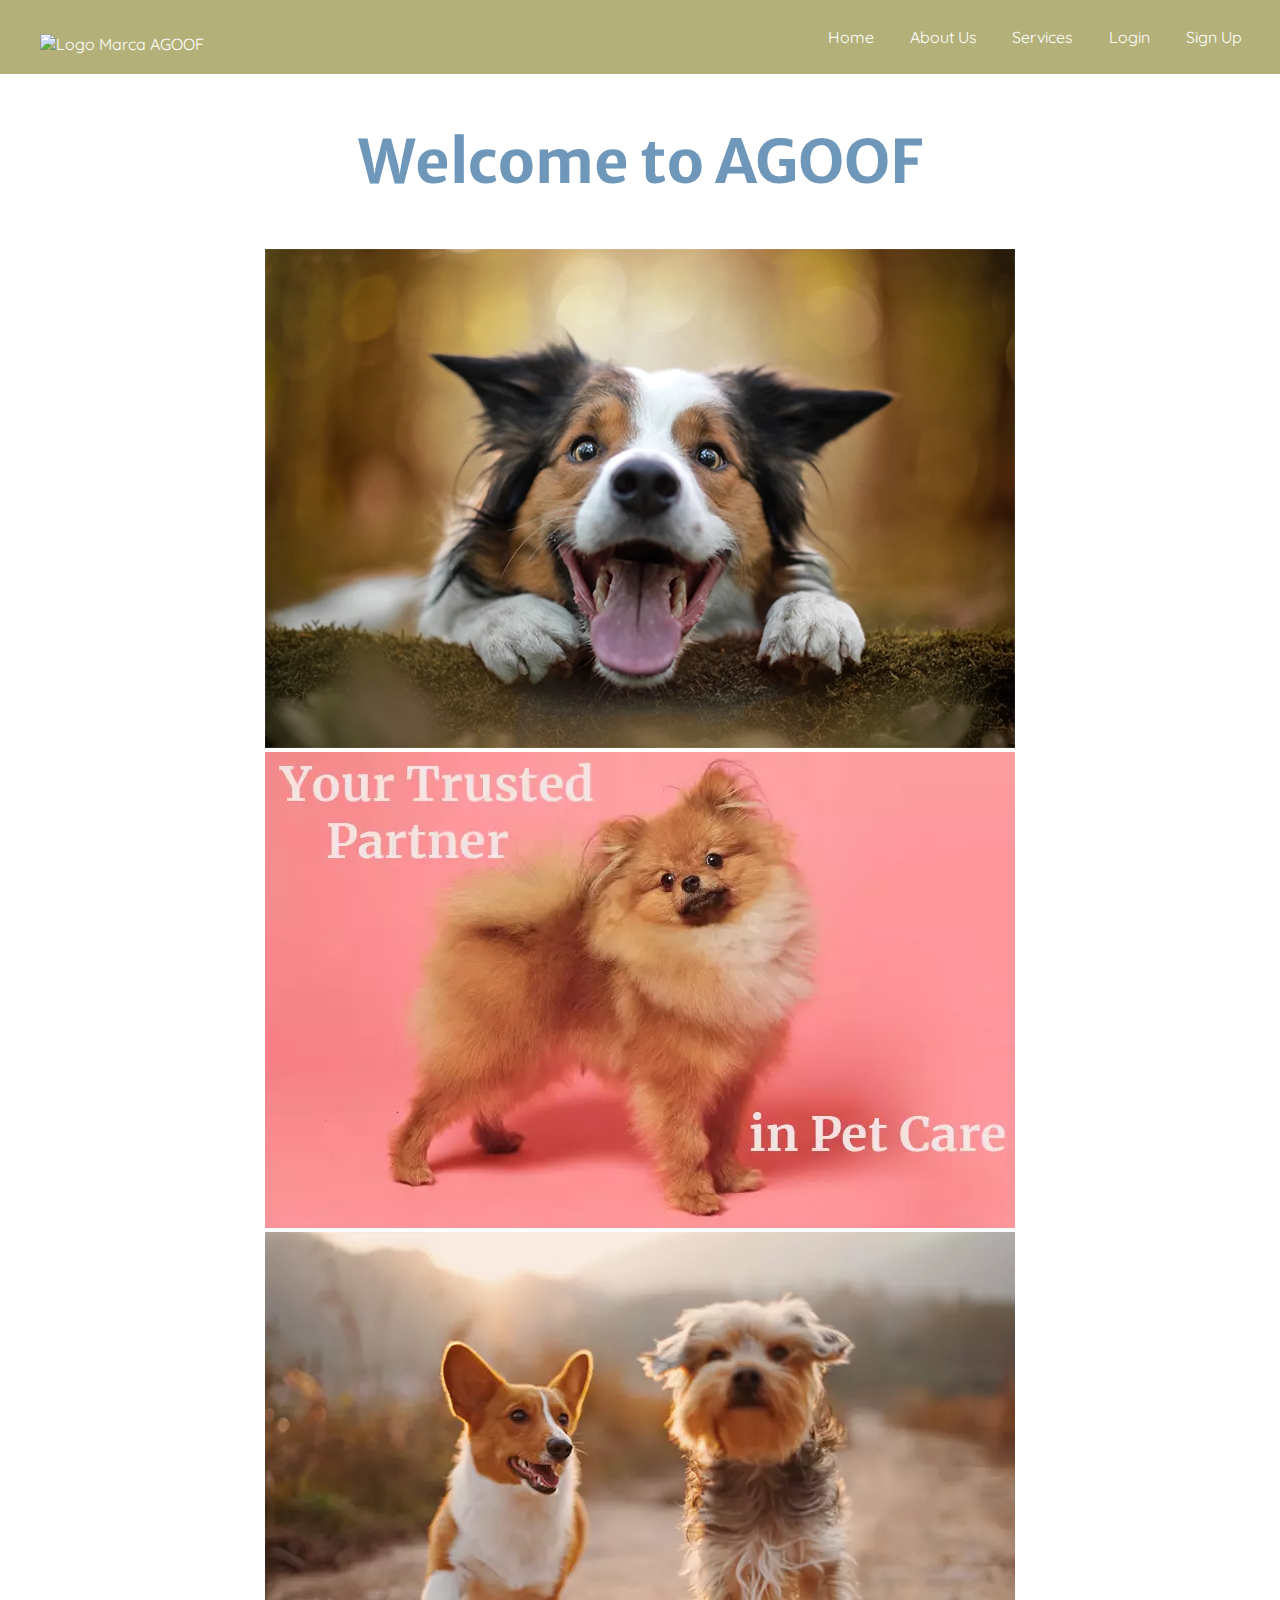
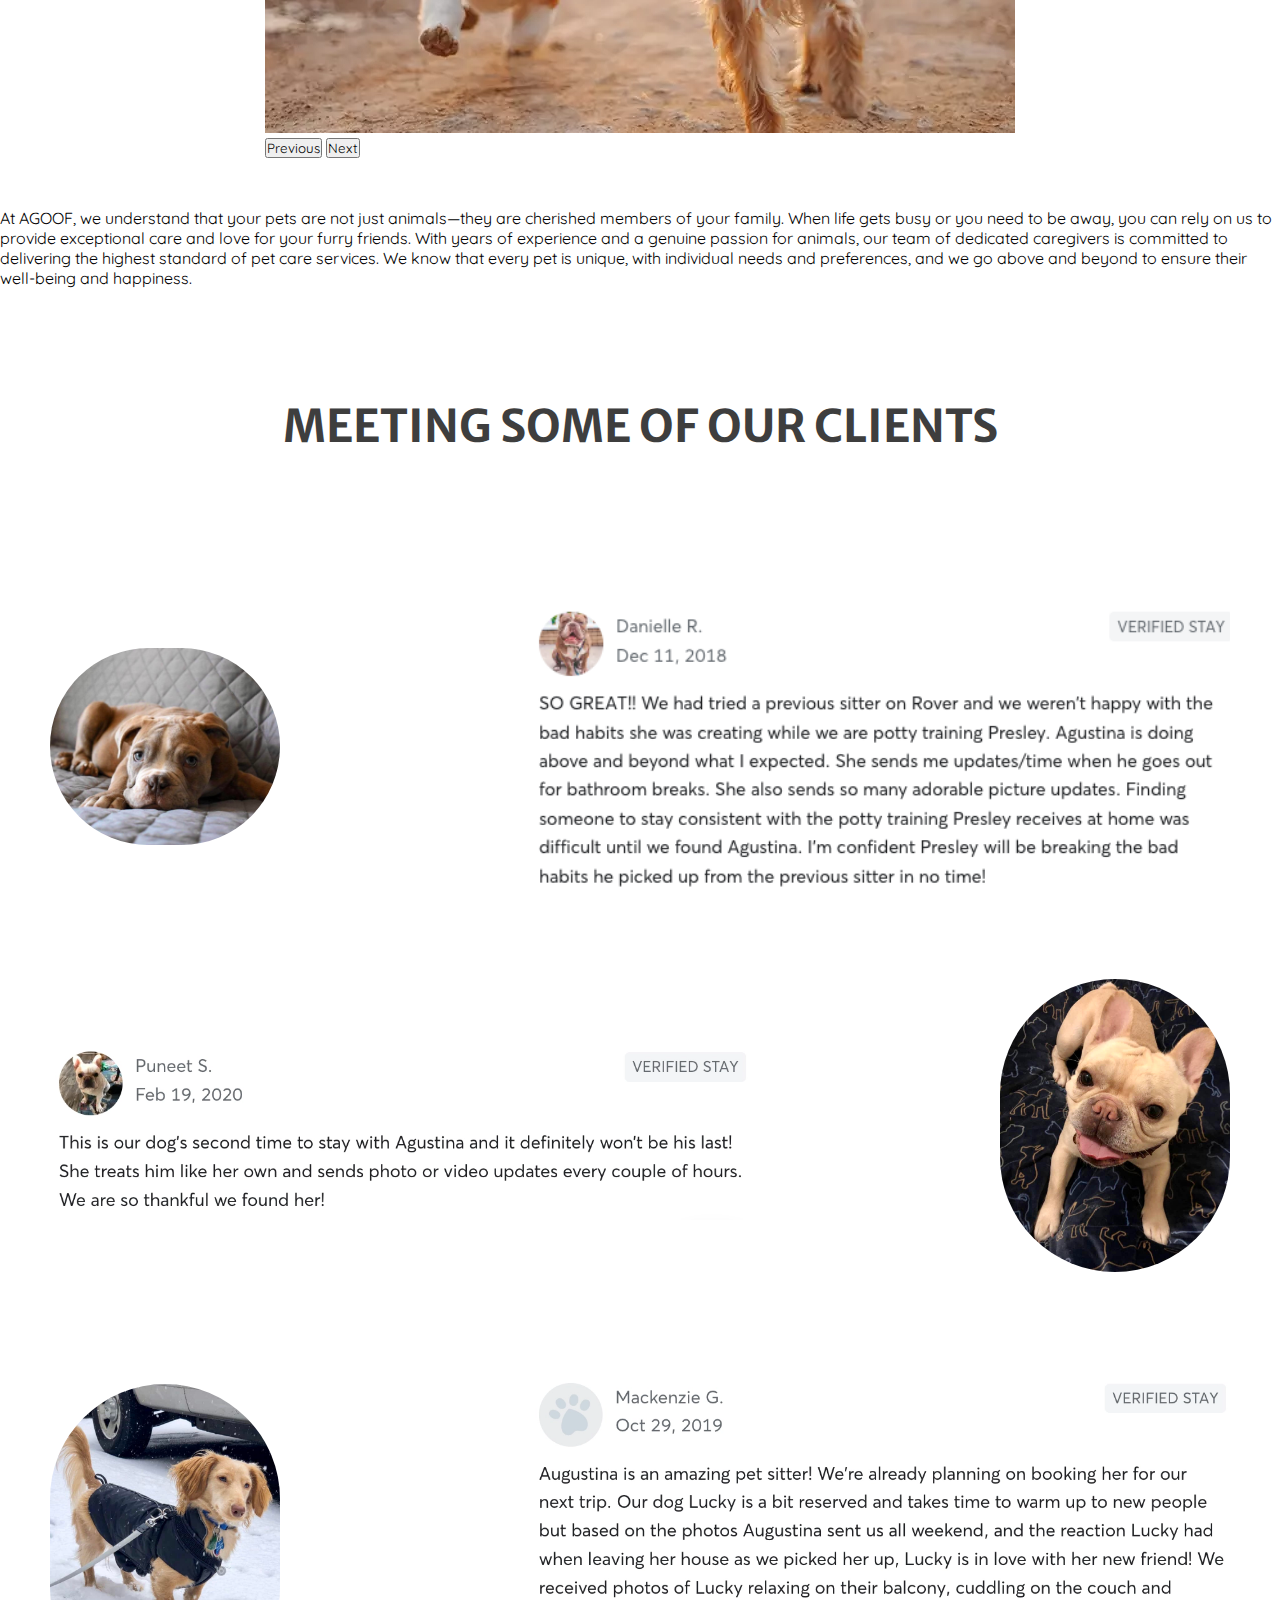
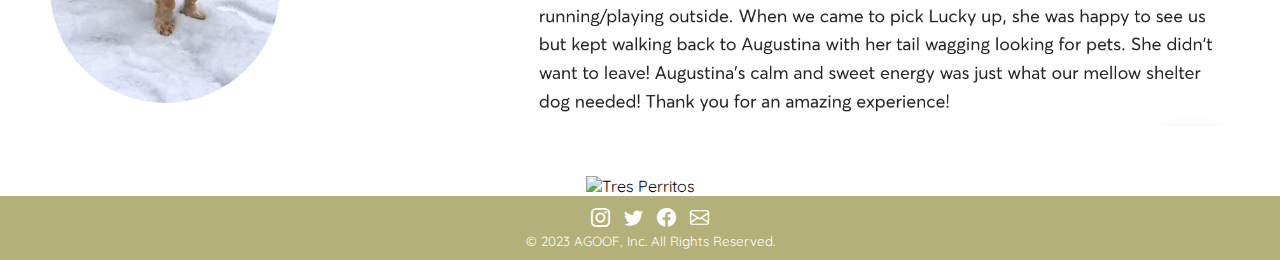
==== commit 3092eb2a: "adding reviews" ====
--- a/index.html
+++ b/index.html
@@ -62,7 +62,6 @@
         <span class="visually-hidden">Next</span>
       </button>
     </div>
-    <!-- <h1>Welcome to AGOOF</h1>-->
     <section class="container">
       <p class="fs-5">
         At AGOOF, we understand that your pets are not just animals—they are
@@ -74,6 +73,24 @@
         unique, with individual needs and preferences, and we go above and
         beyond to ensure their well-being and happiness.
       </p>
+<h2 class="title-reviews">
+  MEETING SOME OF OUR CLIENTS
+</h2>
+
+      <section class="reviews">
+        <div class="reviews-div">
+          <img src="./assets/presley.jpeg" alt="English Bulldog" class="img-reviews">
+          <img src="./assets/review-presley.png" alt="review client" class="reviews-clients">
+        </div>
+        <div class="reviews-div">
+          <img src="./assets/review2.webp" alt="review client" class="reviews-clients">
+          <img src="./assets/quavo.jpeg" alt="French Bulldog" class="img-reviews">
+        </div>
+        <div class="reviews-div">
+          <img src="./assets/stu.jpeg" alt="Dachshund long hair" class="img-reviews">
+          <img src="./assets/review4.webp" alt="review client" class="reviews-clients">
+        </div>
+      </section>
     </section>
     <img src="./assets/tres-perritos-hero.avif" class="img-responsive" alt="Tres Perritos" />
   </main>
--- a/css/style.css
+++ b/css/style.css
@@ -3,14 +3,31 @@
   padding: 0px;
   font-family: 'Quicksand', sans-serif; }
 
+.formulario, .formulario-test {
+  padding: 50px;
+  display: flex;
+  flex-direction: column;
+  flex-wrap: wrap;
+  border: 1px solid;
+  border-radius: 5px;
+  background-color: #f1f1f1;
+  box-shadow: 3px 1px 5px 0px rgba(0, 0, 0, 0.75); }
+
+.segundo, .segundo-test {
+  padding: 20px;
+  font-size: 20px;
+  text-align: center; }
+
 h1 {
   padding-top: 50px;
   color: #5585AD;
+  font-size: 50px;
   font-family: 'Merriweather Sans', sans-serif; }
 
-h3 {
-  text-decoration: underline;
+h2 {
   padding: 10px;
+  font-size: 30px;
+  opacity: 0.9;
   font-family: 'Merriweather Sans', sans-serif; }
 
 .header {
@@ -25,27 +42,30 @@
   align-items: flex-end;
   margin-bottom: 50px; }
 
+.navbottom {
+  margin-bottom: auto; }
+
+.header a {
+  color: white;
+  text-decoration: none; }
+
 .header img {
   width: 220px;
   margin-left: 20px; }
 
-.navbottom {
-  margin-bottom: auto; }
-
-.header a {
-  color: white;
-  text-decoration: none; }
-
-.header ul {
+.header nav ul {
   display: flex;
   justify-content: space-evenly;
   list-style: none;
   margin-left: auto;
   width: 450px; }
 
-.header nav ul li {
+.header nav li {
   padding: 7px;
-  margin: 7px; }
+  margin: 7px;
+  margin: auto;
+  width: auto;
+  flex-wrap: wrap; }
 
 .header nav ul li:hover {
   background-color: #5585AD;
@@ -58,15 +78,11 @@
     flex-direction: column;
     align-items: center;
     text-align: center;
-    max-width: 650px;
+    max-width: 701px;
     overflow: hidden;
     margin: 0px; }
   .header img {
     margin: 20px; }
-  .header nav ul li {
-    margin: auto;
-    width: auto;
-    flex-wrap: wrap; }
   header nav .navbottom {
     width: fit-content; } }
 
@@ -76,22 +92,43 @@
   align-items: center;
   flex-direction: column; }
 
-p {
-  margin-top: 50px;
-  text-align: center; }
-
 .img-responsive {
   max-width: 100%;
   height: auto; }
 
 .carousel-inner h1 {
+  opacity: 0.85;
   text-align: center;
   margin-bottom: 50px;
-  padding: 0; }
+  padding: 0;
+  font-size: 60PX; }
 
 main section a {
   color: white;
   text-decoration: none; }
+
+.title-reviews {
+  text-align: center;
+  margin: 100px;
+  color: #2a2a2a;
+  opacity: 0.9;
+  font-size: 45px;
+  text-decoration: none; }
+
+.reviews-div {
+  display: flex;
+  flex-wrap: wrap;
+  padding: 40px;
+  margin: 10PX;
+  justify-content: space-between;
+  align-items: center; }
+
+.img-reviews {
+  width: 230px;
+  border-radius: 150px; }
+
+.reviews-clients {
+  width: 700px; }
 
 @media (max-width: 700px) {
   .carousel-inner {
@@ -100,8 +137,17 @@
     width: 400px;
     margin-top: 50px; }
   .carousel-inner h1 {
+    font-size: 45px;
     padding-top: 40px;
-    margin-bottom: 0px; } }
+    margin-bottom: 0px; }
+  .reviews-div {
+    flex-direction: column;
+    align-content: center; }
+  .reviews-clients {
+    width: 375px; }
+  .title-reviews {
+    margin: 60px;
+    font-size: 40px; } }
 
 main {
   display: flex;
@@ -109,19 +155,17 @@
   align-items: center;
   flex-direction: column; }
 
-p {
-  margin-top: 50px;
-  text-align: center; }
-
 main section a {
   color: white;
   text-decoration: none; }
 
 .our-rates {
-  font-size: 25px;
+  font-size: 35px;
   font-weight: 500;
   font-family: 'Merriweather Sans', sans-serif;
-  color: #5585AD; }
+  color: #5585AD;
+  margin: 30px 0px 40px 0px;
+  text-decoration: none; }
 
 .grid-padre {
   text-align: center;
@@ -133,6 +177,7 @@
   grid-template-areas: "daycare overnight walks" ". drop-in ."; }
 
 .grid-padre div h3 {
+  opacity: 0.8;
   text-decoration: none;
   color: #2a2a2a;
   font-family: 'Quicksand', sans-serif;
@@ -190,49 +235,19 @@
 .login-registration {
   margin-bottom: 35px; }
 
-.formulario {
-  padding: 50px;
-  display: flex;
-  flex-direction: column;
-  flex-wrap: wrap;
-  border: 1px solid;
-  border-radius: 5px;
-  background-color: #f1f1f1;
-  box-shadow: 3px 1px 5px 0px rgba(0, 0, 0, 0.75); }
-
-.formulario input {
+.formulario-test input {
   margin: 12px; }
 
-.formulario input[type="text"] {
+.formulario-test input[type="text"] {
   padding-left: 5px; }
 
-.formulario input[type="email"] {
+.formulario-test input[type="email"] {
   padding-left: 5px; }
 
-.formulario p a {
-  text-decoration: none; }
-
-.formulario {
-  padding: 50px;
-  display: flex;
-  flex-direction: column;
-  flex-wrap: wrap;
-  border: 1px solid;
-  border-radius: 5px;
-  background-color: #f1f1f1;
-  box-shadow: 3px 1px 5px 0px rgba(0, 0, 0, 0.75); }
-
-.formulario input {
-  margin: 12px; }
-
-.formulario input[type="text"] {
-  padding-left: 5px; }
-
-.formulario input[type="email"] {
-  padding-left: 5px; }
-
-.formulario p a {
-  text-decoration: none; }
+.formulario-test p {
+  font-size: 15px; }
+  .formulario-test p a {
+    text-decoration: none; }
 
 main {
   display: flex;
@@ -248,27 +263,22 @@
   color: white;
   text-decoration: none; }
 
-.section {
-  padding: 20px;
-  font-size: 20px;
-  text-align: center; }
-
-.segundo {
-  padding: 20px;
-  font-size: 20px;
-  text-align: center; }
-
-.segundo h2 {
+.segundo-test h2 {
+  opacity: 0.8;
   padding: 30px; }
 
 .container-de-acordeon {
   margin-bottom: 60px; }
 
-@media (max-width: 700px) {
-  h3 {
+iframe {
+  margin: 55px 0px 0px 15%; }
+
+@media (max-width: 700px) {
+  h2 {
     text-align: center; }
   p {
-    text-align: center; }
+    text-align: center;
+    margin: 15px; }
   main section h3 {
     margin-top: 30px; }
   iframe {
@@ -277,9 +287,11 @@
 .daycare-settings p {
   text-align: left;
   font-size: 20px;
-  margin-bottom: 50px; }
+  margin-bottom: 30px;
+  margin: 30 auto; }
 
 .daycare-settings li {
+  margin-top: 10px;
   font-size: 18px; }
 
 .footer {
